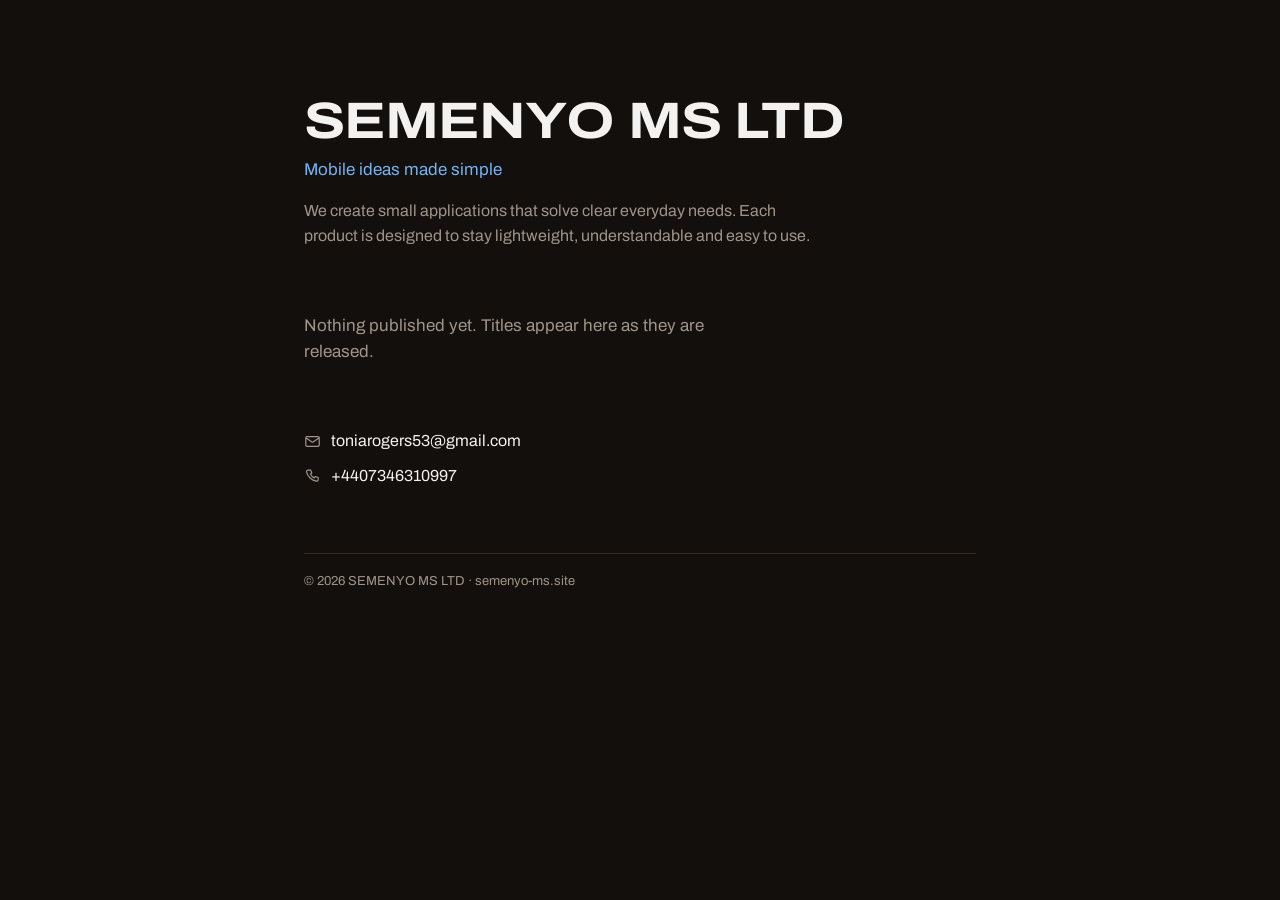
==== index.html @ e6b51a8b "site: semenyo-ms.site" ====
<!doctype html>
<html lang="en">
<head>
<meta charset="utf-8">
<meta name="viewport" content="width=device-width,initial-scale=1">
<title>SEMENYO MS LTD</title>
<meta name="description" content="Mobile ideas made simple">
<meta name="color-scheme" content="dark">
<link rel="stylesheet" href="/fonts/archivo.css">
<style>
  /* Committed to one visual world: the content is game art, and it belongs on a ground
     that lets it glow. Every colour is painted explicitly, nothing inherited. */
  :root {
    --ground: hsl(30 24% 6%);
    --raised: hsl(30 20% 10%);
    --ink:    hsl(30 12% 95%);
    --muted:  hsl(30 10% 58%);
    --line:   hsl(30 16% 17%);
    --accent: hsl(210 82% 70%);
    --sans: Archivo, ui-sans-serif, system-ui, -apple-system, "Segoe UI", Roboto, sans-serif;
  }

  *, *::before, *::after { box-sizing: border-box; }
  html { -webkit-text-size-adjust: 100%; }
  body {
    margin: 0;
    background: var(--ground);
    color: var(--ink);
    font: 400 16px/1.55 var(--sans);
  }
  .page {
    max-width: 46rem;
    margin: 0 auto;
    padding: clamp(3rem, 9vw, 6rem) clamp(1.25rem, 5vw, 2rem) 4rem;
    display: flex;
    flex-direction: column;
    gap: clamp(2.75rem, 7vw, 4rem);
  }

  header { display: flex; flex-direction: column; gap: .6rem; }
  .name {
    margin: 0;
    font-size: clamp(2.1rem, 7vw, 3.2rem);
    font-weight: 700;
    font-stretch: 118%;
    line-height: 1;
    letter-spacing: -.018em;
    text-wrap: balance;
    color: var(--ink);
  }
  .lede { margin: 0; color: var(--accent); font-size: 1.0625rem; }
  .about { margin: .4rem 0 0; max-width: 58ch; color: var(--muted); font-size: 1rem; }

  .catalogue { display: flex; flex-direction: column; gap: 2.5rem; }
  article { display: flex; flex-direction: column; gap: .9rem; }
  .head { display: flex; align-items: center; gap: .95rem; }
  .icon { width: 60px; height: 60px; border-radius: 13px; flex: 0 0 60px;
           background: var(--raised); }
  .icon.blank { border: 1px solid var(--line); }
  h2 { margin: 0; font-size: 1.125rem; font-weight: 600; letter-spacing: -.008em; }
  .short { margin: .15rem 0 0; color: var(--muted); font-size: .9375rem;
            max-width: 52ch; }

  /* The screenshots are the point: real phone frames, scrolling in their own track so
     the page body never moves sideways. */
  .shots {
    display: flex; gap: .55rem; overflow-x: auto; padding-bottom: .3rem;
    scrollbar-width: thin; scroll-snap-type: x proximity;
  }
  .shots img {
    width: 132px; height: auto; flex: 0 0 auto; border-radius: 6px;
    background: var(--raised); scroll-snap-align: start;
  }

  /* Controls, so they are shaped like controls: a filled pill for the store link, a
     quiet outline for the policy. The pill radius is the third on the page and the only
     one that is not an image — it marks "this is a thing you press". */
  .actions { margin: .1rem 0 0; display: flex; gap: .55rem; flex-wrap: wrap; }
  .btn {
    display: inline-flex; align-items: center; gap: .45rem;
    padding: .52rem .95rem; border-radius: 999px;
    font-size: .875rem; font-weight: 600; line-height: 1;
    text-decoration: none; border: 1px solid transparent;
    transition: background-color .12s ease, border-color .12s ease, color .12s ease;
  }
  .btn svg { width: 15px; height: 15px; flex: 0 0 15px; }
  .btn-play { background: var(--accent); color: var(--ground); }
  .btn-play:hover { background: hsl(210 82% 78%); }
  .btn-ghost { border-color: var(--line); color: var(--muted); }
  .btn-ghost:hover { border-color: var(--accent); color: var(--accent); }
  .btn:focus-visible { outline: 2px solid var(--accent); outline-offset: 3px; }
  @media (prefers-reduced-motion: reduce) { .btn { transition: none; } }
  .none { margin: 0; max-width: 44ch; color: var(--muted); font-size: 1.0625rem; }

  a { color: var(--accent); text-decoration-thickness: 1px; text-underline-offset: .2em; }
  a:hover { text-decoration-thickness: 2px; }
  a:focus-visible { outline: 2px solid var(--accent); outline-offset: 3px; }
  .contact { display: flex; flex-direction: column; gap: .6rem; align-items: flex-start; }
  .contact a {
    display: inline-flex; align-items: center; gap: .65rem;
    color: var(--ink); text-decoration: none; font-size: 1rem;
  }
  .contact a svg { width: 17px; height: 17px; flex: 0 0 17px; color: var(--muted); }
  .contact a:hover { color: var(--accent); }
  .contact a:hover svg { color: var(--accent); }

  footer { border-top: 1px solid var(--line); padding-top: 1.1rem;
            color: var(--muted); font-size: .8125rem; }
  footer p { margin: 0; }

  @media (prefers-reduced-motion: reduce) {
    * { scroll-behavior: auto !important; }
  }
</style>
</head>
<body>
  <div class="page">
    <header>
      <h1 class="name">SEMENYO MS LTD</h1>
      <p class="lede">Mobile ideas made simple</p>
      <p class="about">We create small applications that solve clear everyday needs. Each product is designed to stay lightweight, understandable and easy to use.</p>
    </header>

    <section class="catalogue">
      <p class="none">Nothing published yet. Titles appear here as they are released.</p>
    </section>

    <section class="contact">
      <a href="mailto:toniarogers53@gmail.com"><svg viewBox="0 0 24 24" fill="none" stroke="currentColor" stroke-width="1.7" stroke-linecap="round" stroke-linejoin="round" aria-hidden="true"><rect x="2.5" y="5" width="19" height="14" rx="2"/><path d="m3 7 8.2 5.6a1.4 1.4 0 0 0 1.6 0L21 7"/></svg><span>toniarogers53@gmail.com</span></a>
      <a href="tel:+4407346310997"><svg viewBox="0 0 24 24" fill="none" stroke="currentColor" stroke-width="1.7" stroke-linecap="round" stroke-linejoin="round" aria-hidden="true"><path d="M6.5 3h3l1.5 4-2 1.4a12 12 0 0 0 5.6 5.6L16 12l4 1.5v3a2 2 0 0 1-2.2 2A16.5 16.5 0 0 1 3.5 5.2 2 2 0 0 1 5.5 3Z"/></svg><span>+4407346310997</span></a>
    </section>

    <footer>
      <p>&copy; 2026 SEMENYO MS LTD &middot; semenyo-ms.site</p>
    </footer>
  </div>
</body>
</html>
---- fonts/archivo.css ----
/* Archivo, SIL Open Font License 1.1 — self-hosted so the page makes no
   third-party request. Regenerate with domains/assets/get_font.py */
/* vietnamese */
@font-face {
  font-family: 'Archivo';
  font-style: normal;
  font-weight: 400 700;
  font-stretch: 62% 125%;
  font-display: swap;
  src: url(/fonts/archivo-k3kQo8UDI-1M0wlSfdboLnnA.woff2) format('woff2');
  unicode-range: U+0102-0103, U+0110-0111, U+0128-0129, U+0168-0169, U+01A0-01A1, U+01AF-01B0, U+0300-0301, U+0303-0304, U+0308-0309, U+0323, U+0329, U+1EA0-1EF9, U+20AB;
}
/* latin-ext */
@font-face {
  font-family: 'Archivo';
  font-style: normal;
  font-weight: 400 700;
  font-stretch: 62% 125%;
  font-display: swap;
  src: url(/fonts/archivo-k3kQo8UDI-1M0wlSfdfoLnnA.woff2) format('woff2');
  unicode-range: U+0100-02BA, U+02BD-02C5, U+02C7-02CC, U+02CE-02D7, U+02DD-02FF, U+0304, U+0308, U+0329, U+1D00-1DBF, U+1E00-1E9F, U+1EF2-1EFF, U+2020, U+20A0-20AB, U+20AD-20C0, U+2113, U+2C60-2C7F, U+A720-A7FF;
}
/* latin */
@font-face {
  font-family: 'Archivo';
  font-style: normal;
  font-weight: 400 700;
  font-stretch: 62% 125%;
  font-display: swap;
  src: url(/fonts/archivo-k3kQo8UDI-1M0wlSfdnoLg.woff2) format('woff2');
  unicode-range: U+0000-00FF, U+0131, U+0152-0153, U+02BB-02BC, U+02C6, U+02DA, U+02DC, U+0304, U+0308, U+0329, U+2000-206F, U+20AC, U+2122, U+2191, U+2193, U+2212, U+2215, U+FEFF, U+FFFD;
}
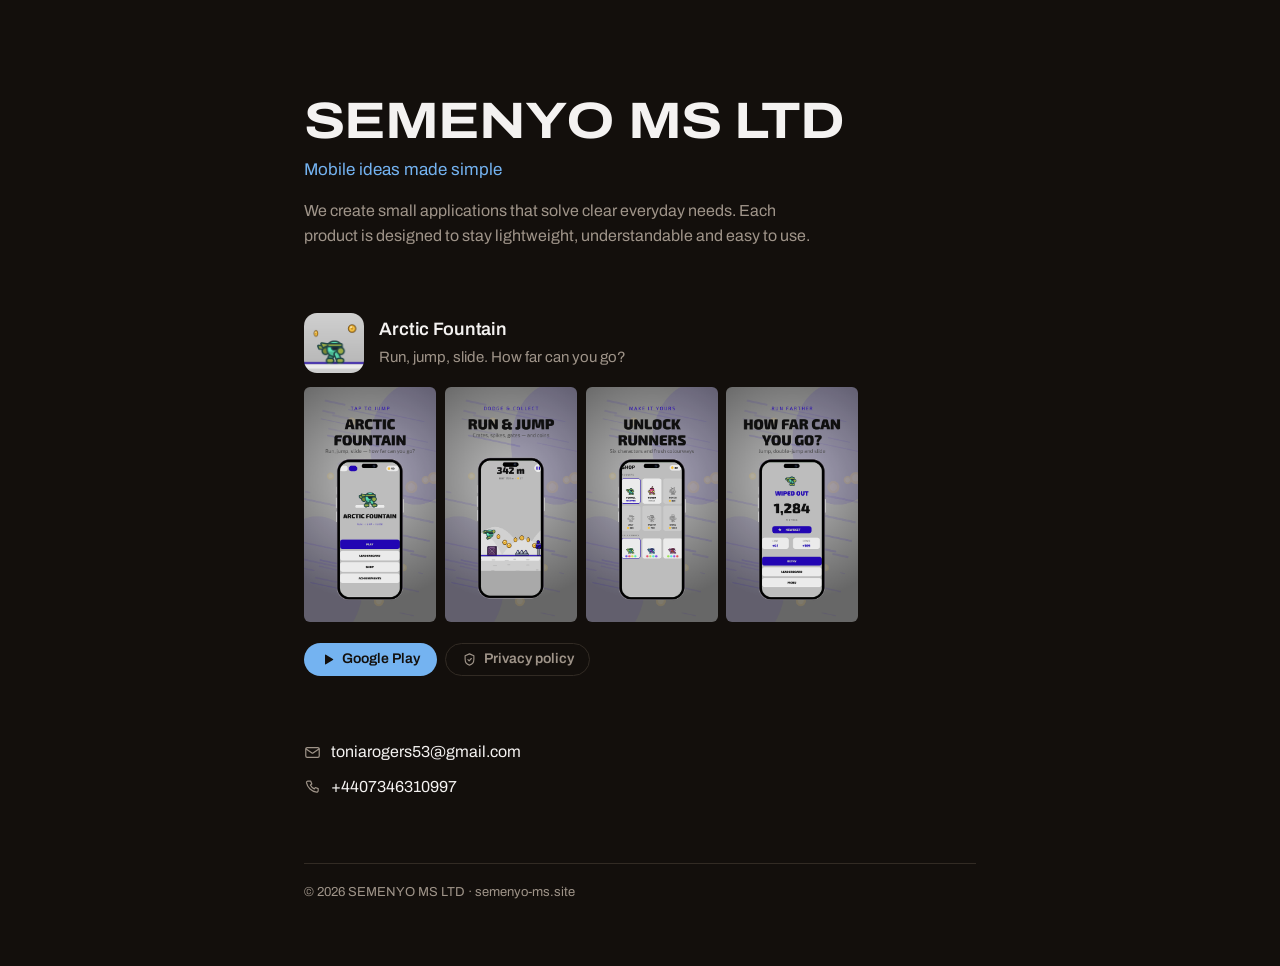
==== commit eccca2df: "site: semenyo-ms.site" ====
--- a/index.html
+++ b/index.html
@@ -122,7 +122,17 @@
     </header>
 
     <section class="catalogue">
-      <p class="none">Nothing published yet. Titles appear here as they are released.</p>
+      <article>
+        <div class="head">
+          <img class="icon" src="/icons/arctic-fountain.png" alt="" width="60" height="60" loading="lazy">
+          <div>
+            <h2>Arctic Fountain</h2>
+            <p class="short">Run, jump, slide. How far can you go?</p>
+          </div>
+        </div>
+        <div class="shots"><img src="/shots/arctic-fountain_1.png" alt="Arctic Fountain screenshot 1" loading="lazy" decoding="async"><img src="/shots/arctic-fountain_2.png" alt="Arctic Fountain screenshot 2" loading="lazy" decoding="async"><img src="/shots/arctic-fountain_3.png" alt="Arctic Fountain screenshot 3" loading="lazy" decoding="async"><img src="/shots/arctic-fountain_4.png" alt="Arctic Fountain screenshot 4" loading="lazy" decoding="async"></div>
+        <p class="actions"><a class="btn btn-play" href="https://play.google.com/store/apps/details?id=com.Ember341.ArcticFountain"><svg viewBox="0 0 24 24" fill="currentColor" aria-hidden="true"><path d="M8 5.14v13.72a1 1 0 0 0 1.5.86l11.14-6.86a1 1 0 0 0 0-1.72L9.5 4.28A1 1 0 0 0 8 5.14Z"/></svg>Google Play</a><a class="btn btn-ghost" href="/arctic-fountain/"><svg viewBox="0 0 24 24" fill="none" stroke="currentColor" stroke-width="1.8" stroke-linecap="round" stroke-linejoin="round" aria-hidden="true"><path d="M12 3l7 3v5.5c0 4.3-2.9 8.3-7 9.5-4.1-1.2-7-5.2-7-9.5V6l7-3Z"/><path d="M9.5 12.2l1.9 1.9 3.5-3.7"/></svg>Privacy policy</a></p>
+      </article>
     </section>
 
     <section class="contact">
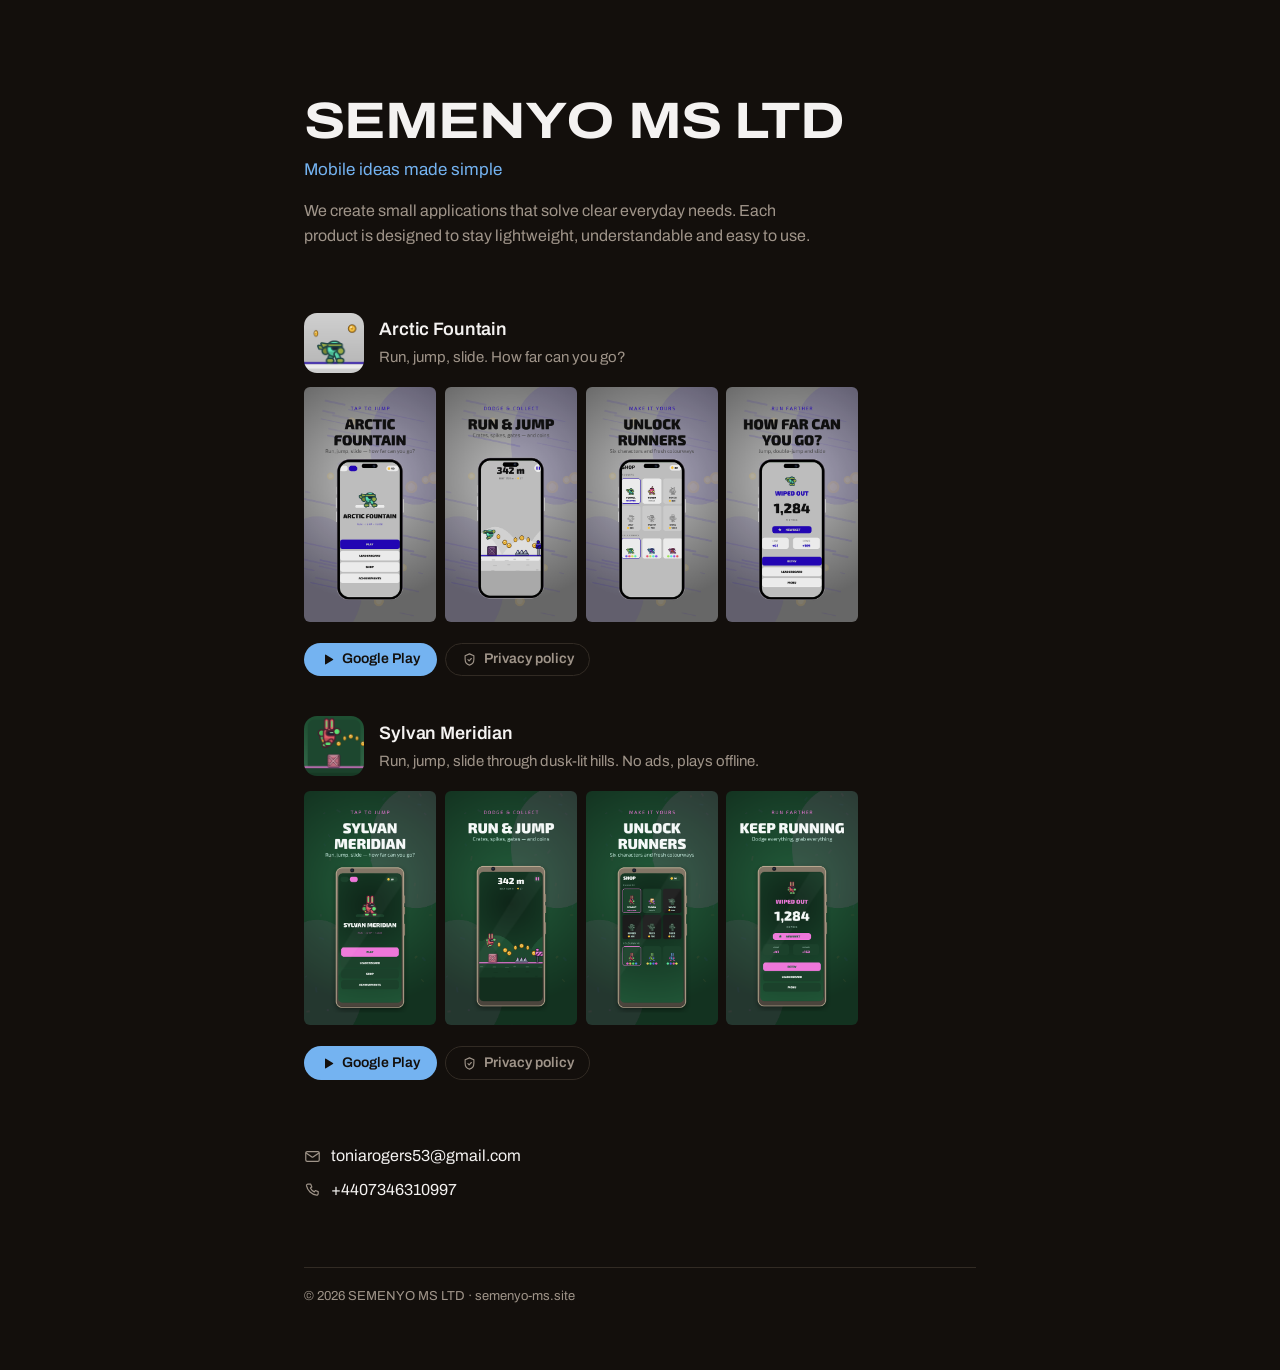
==== commit d2119f94: "site: semenyo-ms.site" ====
--- a/index.html
+++ b/index.html
@@ -133,6 +133,17 @@
         <div class="shots"><img src="/shots/arctic-fountain_1.png" alt="Arctic Fountain screenshot 1" loading="lazy" decoding="async"><img src="/shots/arctic-fountain_2.png" alt="Arctic Fountain screenshot 2" loading="lazy" decoding="async"><img src="/shots/arctic-fountain_3.png" alt="Arctic Fountain screenshot 3" loading="lazy" decoding="async"><img src="/shots/arctic-fountain_4.png" alt="Arctic Fountain screenshot 4" loading="lazy" decoding="async"></div>
         <p class="actions"><a class="btn btn-play" href="https://play.google.com/store/apps/details?id=com.Ember341.ArcticFountain"><svg viewBox="0 0 24 24" fill="currentColor" aria-hidden="true"><path d="M8 5.14v13.72a1 1 0 0 0 1.5.86l11.14-6.86a1 1 0 0 0 0-1.72L9.5 4.28A1 1 0 0 0 8 5.14Z"/></svg>Google Play</a><a class="btn btn-ghost" href="/arctic-fountain/"><svg viewBox="0 0 24 24" fill="none" stroke="currentColor" stroke-width="1.8" stroke-linecap="round" stroke-linejoin="round" aria-hidden="true"><path d="M12 3l7 3v5.5c0 4.3-2.9 8.3-7 9.5-4.1-1.2-7-5.2-7-9.5V6l7-3Z"/><path d="M9.5 12.2l1.9 1.9 3.5-3.7"/></svg>Privacy policy</a></p>
       </article>
+      <article>
+        <div class="head">
+          <img class="icon" src="/icons/sylvan-meridian.png" alt="" width="60" height="60" loading="lazy">
+          <div>
+            <h2>Sylvan Meridian</h2>
+            <p class="short">Run, jump, slide through dusk-lit hills. No ads, plays offline.</p>
+          </div>
+        </div>
+        <div class="shots"><img src="/shots/sylvan-meridian_1.png" alt="Sylvan Meridian screenshot 1" loading="lazy" decoding="async"><img src="/shots/sylvan-meridian_2.png" alt="Sylvan Meridian screenshot 2" loading="lazy" decoding="async"><img src="/shots/sylvan-meridian_3.png" alt="Sylvan Meridian screenshot 3" loading="lazy" decoding="async"><img src="/shots/sylvan-meridian_4.png" alt="Sylvan Meridian screenshot 4" loading="lazy" decoding="async"></div>
+        <p class="actions"><a class="btn btn-play" href="https://play.google.com/store/apps/details?id=com.Nova314.SylvanMeridian"><svg viewBox="0 0 24 24" fill="currentColor" aria-hidden="true"><path d="M8 5.14v13.72a1 1 0 0 0 1.5.86l11.14-6.86a1 1 0 0 0 0-1.72L9.5 4.28A1 1 0 0 0 8 5.14Z"/></svg>Google Play</a><a class="btn btn-ghost" href="/sylvan-meridian/"><svg viewBox="0 0 24 24" fill="none" stroke="currentColor" stroke-width="1.8" stroke-linecap="round" stroke-linejoin="round" aria-hidden="true"><path d="M12 3l7 3v5.5c0 4.3-2.9 8.3-7 9.5-4.1-1.2-7-5.2-7-9.5V6l7-3Z"/><path d="M9.5 12.2l1.9 1.9 3.5-3.7"/></svg>Privacy policy</a></p>
+      </article>
     </section>
 
     <section class="contact">
